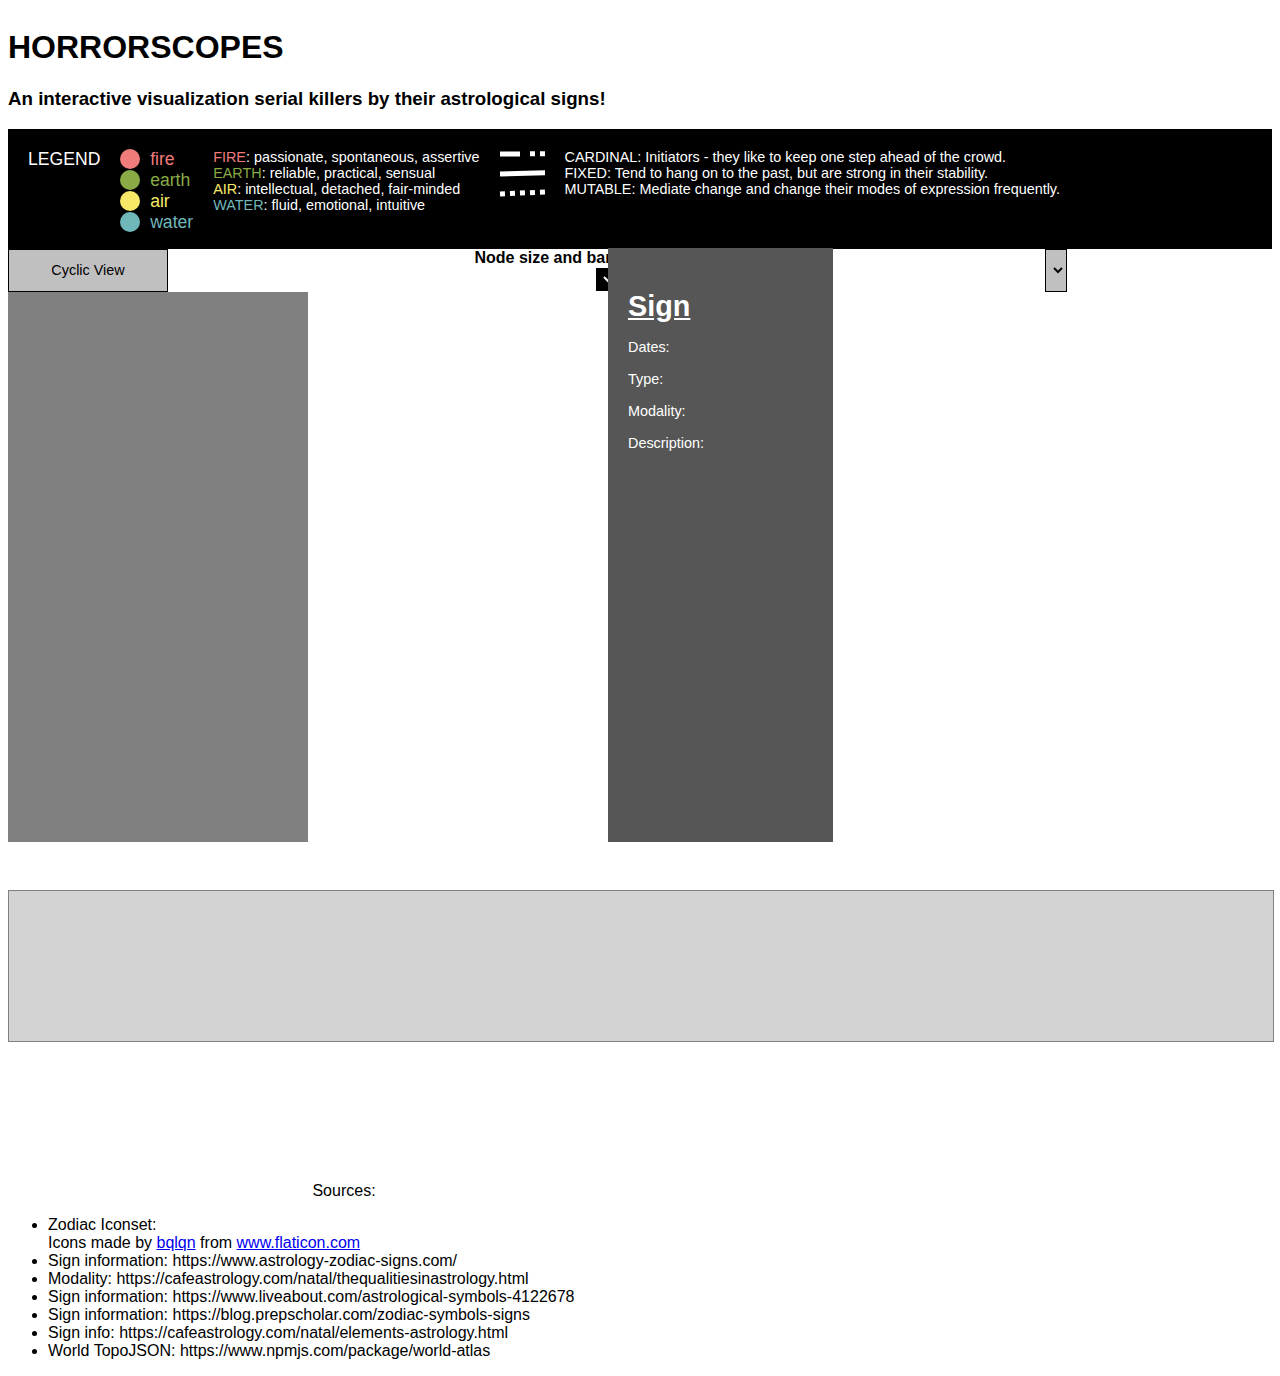
==== index.html @ 546693b0 "Rework linked views control UI" ====
<!DOCTYPE html>
<html>
  <head>
    <title>HORRORSCOPES</title>
    <link rel="stylesheet" href="css/style.css">
  </head>
  <body>

    <div class="row">
      <div class="col">
        <h1>HORRORSCOPES</h1>
        <h3>An interactive visualization serial killers by their astrological signs!</h3>
      </div>
    </div>

    <div id="vis-nodes-legend" class="row">
      <b>LEGEND</b>
      <div id="legend-elements">
        <span class="fire row">
          <span class="legend-node fire-bg"></span>
          &nbsp;&nbsp;fire
        </span>
        <span class="earth row">
          <span class="legend-node earth-bg"></span>
          &nbsp;&nbsp;earth
        </span>
        <span class="air row">
          <span class="legend-node air-bg"></span>
          &nbsp;&nbsp;air
        </span>
        <span class="water row">
          <span class="legend-node water-bg"></span>
          &nbsp;&nbsp;water
        </span>
      </div>
      <div id="elements-info" class="description">
        <b class="fire">FIRE</b>: passionate, spontaneous, assertive
        <br>
        <b class="earth">EARTH</b>: reliable, practical, sensual
        <br>
        <b class="air">AIR</b>: intellectual, detached, fair-minded
        <br>
        <b class="water">WATER</b>: fluid, emotional, intuitive
      </div>

      <svg id="modality-legend-svg">
        <path d="M5 5 1000 0" class="modality-cardinal stroke"></path>
        <path d="M5 25 1000 0" class="modality-fixed stroke"></path>
        <path d="M5 45 1000 0" class="modality-mutable stroke"></path>
      </svg>

      <div id="modality-info" class="description">
        <b>CARDINAL</b>: Initiators - they like to keep one step ahead of the crowd.
        <br>
        <b>FIXED</b>: Tend to hang on to the past, but are strong in their stability.
        <br>
        <b>MUTABLE</b>: Mediate change and change their modes of expression frequently.
      </div>
    </div>

    <div id="control" class="row">
      <button id="view-toggle">Cyclic View</button>
      <center>
        <span class="thick-text">Node size and bar length encodes:</span>
        <br>
        <select id="kill-count-select"></select>
      </center>
      <select id="sort-bars"></select>

    </div>

    <div id="vis-row" class="row">  
      <svg id="vis-nodes">

      </svg>

      <div>
        <!--        <select id="sort-bars"></select>-->
        <svg id="bar-chart"></svg>
      </div>
      <div id="vis-nodes-info">
        <span id="signNameText"><b>Sign</b></span>
        <br><br>
        <b>Dates: </b><span id="datesText"></span>
        <br><br>
        <b>Type: <span id="typeText"></span></b>
        <br><br>
        <b>Modality: </b><span id="modalityText"></span>
        <br><br>
        <b>Description: </b><div id="descriptionText"></div>
      </div>
    </div>

    <div>
      <svg id="map">
        <div id="map-tooltip"></div>
      </svg>
    </div>

    <svg id="killer-type-chart"></svg>


    Sources:
    <ul>
      <li>Zodiac Iconset:
        <div>Icons made by <a href="https://www.flaticon.com/authors/bqlqn" title="bqlqn">bqlqn</a> from <a href="https://www.flaticon.com/" title="Flaticon">www.flaticon.com</a></div>
      </li>
      <li>Sign information: https://www.astrology-zodiac-signs.com/</li>
      <li>Modality: https://cafeastrology.com/natal/thequalitiesinastrology.html</li>
      <li>Sign information: https://www.liveabout.com/astrological-symbols-4122678</li>
      <li>Sign information: https://blog.prepscholar.com/zodiac-symbols-signs</li>
      <li>Sign info: https://cafeastrology.com/natal/elements-astrology.html</li>
      <li>World TopoJSON: https://www.npmjs.com/package/world-atlas</li>
    </ul>

    <script src="https://cdnjs.cloudflare.com/ajax/libs/jquery/3.4.1/jquery.min.js"></script>
    <script src="https://d3js.org/d3.v5.min.js"></script>
    <script src="js/barChart.js"></script>
    <script src="js/zodiacCycle.js"></script>
    <script src="https://d3js.org/topojson.v3.min.js"></script>
    <script src="js/choroplethMap.js"></script>
    <script src="js/killerTypeChart.js"></script>
    <script src="js/index.js"></script>
  </body>
</html>
---- css/style.css ----
/* Add or change the styles for all tasks in this css file */

html {
  font-family: "Helvetica Neue",Helvetica,Arial,sans-serif;
  margin: 0px;
}

.row {
  display: flex;
  flex-wrap: nowrap;
}

.col {
  margin-right: 30px;
  flex:50%;
}

.hidden {
  display: none;
}

.geo-path {
  stroke: black;
}

.geo-path.active {
  opacity: 1;
}

#control {
  margin-right: 205px;
  justify-content: space-between;
}

/*
#map {
width: 1000px;
height: 1000px;
}*/

#map {
  border: 1px solid grey;
  /*background-image: url(../src/galaxy-background.jpg);*/
  background-color: #D3D3D3;
  width: 100%;
  margin: 0 auto;
  margin-top: 3em;
}

.world-sphere {
  fill: #D3D3D3;
}

#play-button {
  margin-left: 20px;
  width: 70px;
}

.place-text {
  font-size: 0.9rem;
  font-weight: 600;
  text-shadow: 1px 1px 4px #ffffff;
  background: #fff;
}

p {
  font-size: 1.4rem;
}

.tick {
  color: white;
}

.thick-text {
  font-weight: 600;
}

#vis-nodes {
  background-color: gray;
}

#vis-nodes-legend {
  font-size: 1.1rem;
  font-weight: 300;
  background-color:black; 
  color: white;
  padding: 20px 0 0 20px;
  height: 100px;
}

#view-toggle {
  width: 160px;
  background-color: silver;
  border: 1px solid black;
  font-size: 0.9rem;
  font-weight: 500;
}

#kill-count-select {
  background-color: black;
  color: white;
  border: 1px solid white;
  font-size: 1.2rem;
  font-weight: 600;
}

#sort-bars {
  background-color: silver;
  border: 1px solid black;
  font-size: 0.9rem;
}

#legend-elements, #elements-info, #modality-info {
  padding: 0 0 0 20px;
}

#signNameText {
  font-size: 1.8rem;
  font-weight: 700;
  text-decoration: underline;
}

.description {
  font-size: 0.9rem;
}

#descriptionText {
  font-size: 0.9rem;
}

#vis-nodes-info {
  margin-top: -44px;
  padding: 42px 20px 42px 20px;
  background-color: #565656;
  font-size: 0.9rem;
  font-weight: 300;
  color: white;
  width: 185px;
  height: 510px;
}

.legend-node {
  height: 20px;
  width: 20px;
  border-radius: 50%;
  display: inline-block;
}

.legend-node > html {
  margin-left: 50px;
}

.monthArc {
  fill: white;
  stroke: #AAAAAA;
}

.monthText {
  fill: #6B6B6B;
  font-size: 13px;
  font-family: 'Courgette', sans-serif;
}

.tooltip {
  position: absolute;
  padding-left: 1em;
  padding-right: 1em;
  font-weight: 600;
  font-size: 0.8em;
  color: white;
  background-color: black;
}

.node-icon {
  pointer-events: none;
}

.node {
  stroke-width: 5;
}

.regular-node {
  stroke: black;
}

.highlighted-node {
  stroke: white;
}

.node-month-label {
  font-size: 0.8rem;
  font-weight: 300;
}

#modality-legend-svg {
  padding-left: 15px;
  width: 50px;
}

.stroke {
  stroke: white;
  stroke-width: 5;
}

.modality-cardinal {
  stroke-dasharray: 20,10,5,5,5,10;
}

.modality-fixed {
  /*  stroke-dasharray: 5,5;*/
}

.modality-mutable {
  stroke-dasharray: 5,5;
}

.link {
  stroke: white;
  stroke-opacity: 0.3;
  stroke-width: 4px;
}

title {
  color: aqua;
  font-family: "Helvetica Neue",Helvetica,Arial,sans-serif;
  margin: 0px;
  fill: #6B6B6B;
  font-size: 13px;
}

.fire {
  fill: #EF7C7A;
  color: #EF7C7A;
}

.fire-bg {
  background-color: #EF7C7A;
}

.earth {
  fill: #8AAA46;
  color: #8AAA46;
}

.earth-bg {
  background-color: #8AAA46;
}

.air {
  fill: #F7E967;
  color: #F7E967;
}

.air-bg {
  background-color: #F7E967;
}

.water {
  fill: #70B7BA;
  color: #70B7BA;
}

.water-bg {
  background-color: #70B7BA;
}
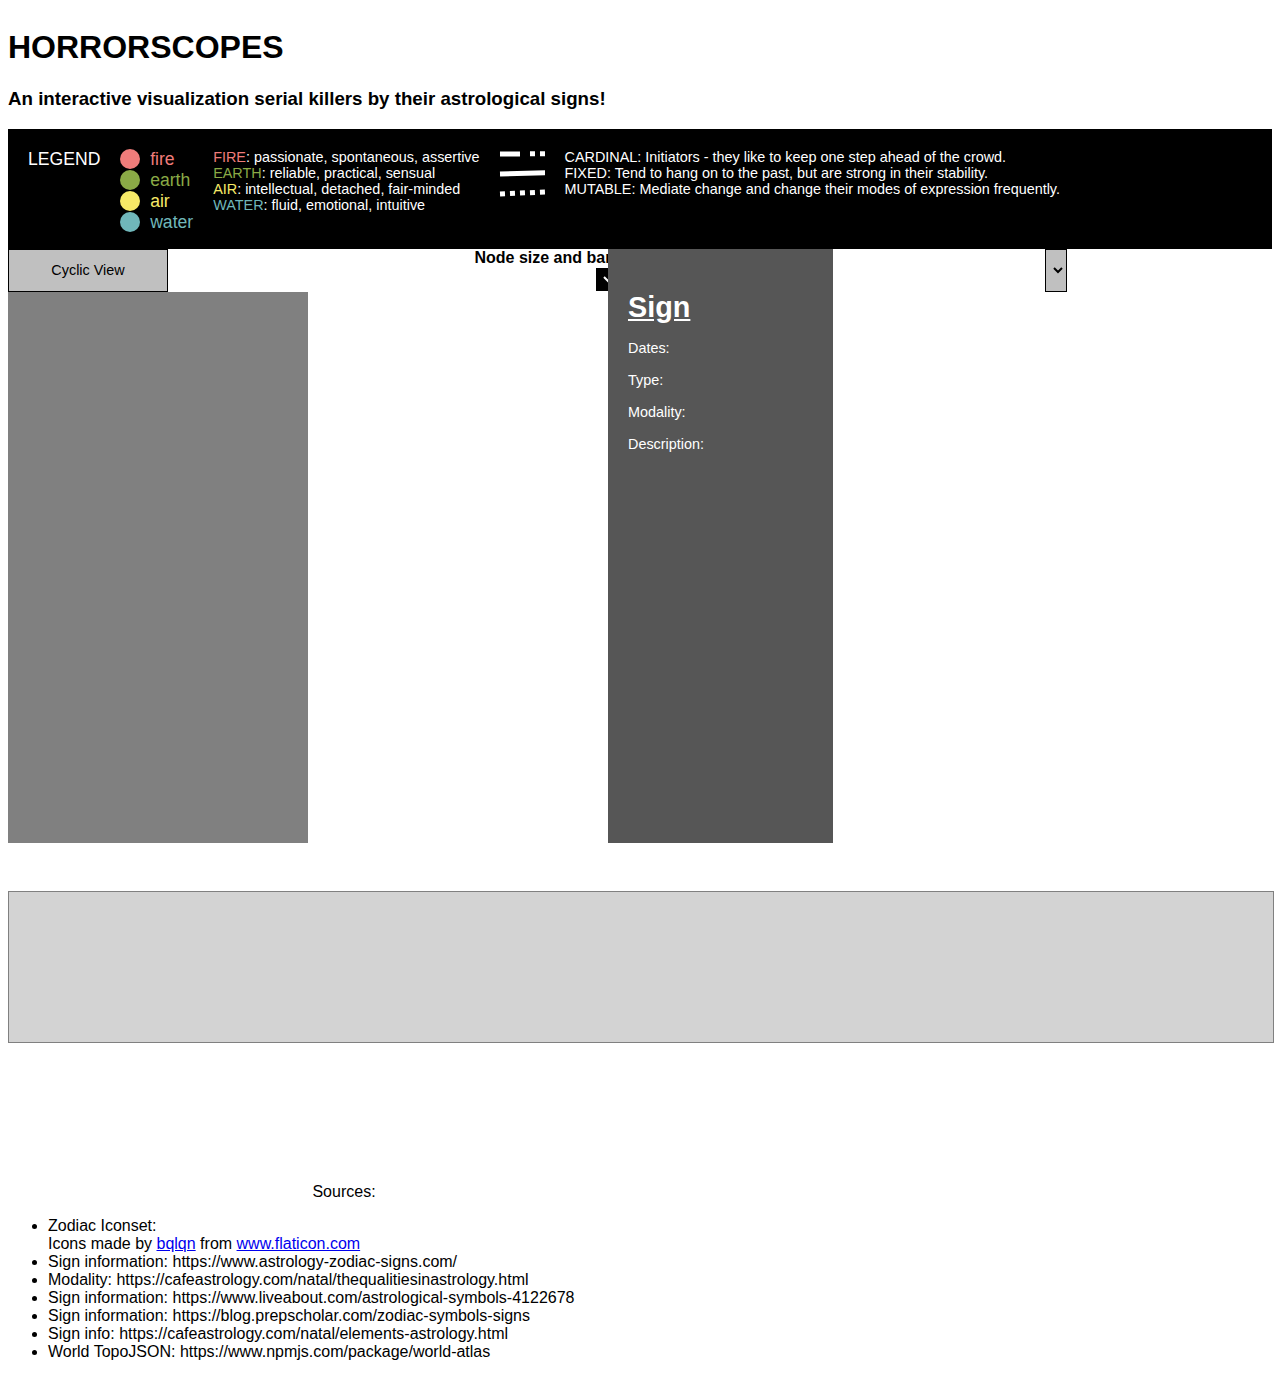
==== commit 9d789e6d: "Working normalized stacked bar chart!! Debug" ====
--- a/index.html
+++ b/index.html
@@ -75,7 +75,6 @@
       </svg>
 
       <div>
-        <!--        <select id="sort-bars"></select>-->
         <svg id="bar-chart"></svg>
       </div>
       <div id="vis-nodes-info">
@@ -99,7 +98,7 @@
 
     <svg id="killer-type-chart"></svg>
 
-
+    
     Sources:
     <ul>
       <li>Zodiac Iconset:
--- a/css/style.css
+++ b/css/style.css
@@ -130,6 +130,7 @@
 }
 
 #vis-nodes-info {
+  border-top: 1px solid black;
   margin-top: -44px;
   padding: 42px 20px 42px 20px;
   background-color: #565656;
@@ -264,3 +265,8 @@
 .water-bg {
   background-color: #70B7BA;
 }
+
+.normalized-bar {
+  stroke: black;
+  stroke-width: 3;
+}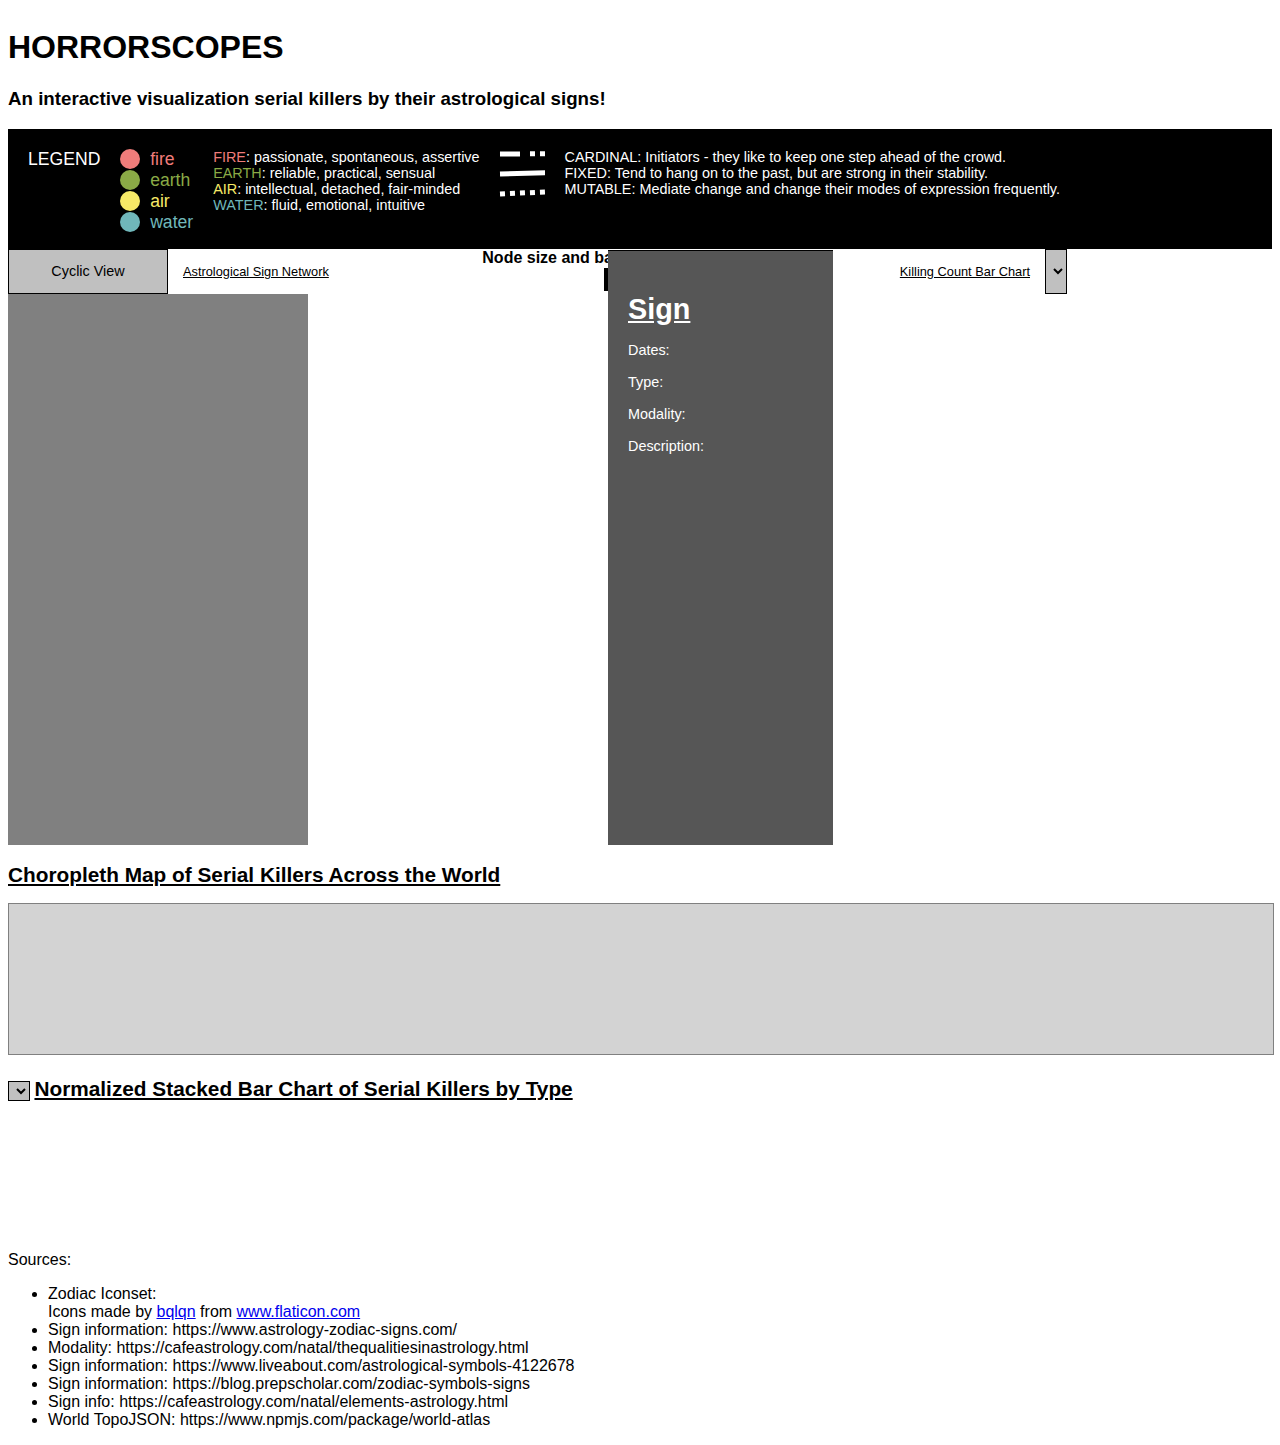
==== commit 56519e25: "Add axis titles and labels" ====
--- a/index.html
+++ b/index.html
@@ -59,14 +59,21 @@
     </div>
 
     <div id="control" class="row">
-      <button id="view-toggle">Cyclic View</button>
+      <span class="row">
+        <button id="view-toggle">Cyclic View</button>
+        <span class="ul-title">Astrological Sign Network</span>
+      </span>
+
       <center>
         <span class="thick-text">Node size and bar length encodes:</span>
         <br>
         <select id="kill-count-select"></select>
       </center>
-      <select id="sort-bars"></select>
 
+      <span class="row">
+        <span class="ul-title">Killing Count Bar Chart</span>
+        <select id="sort-bars"></select>
+      </span>
     </div>
 
     <div id="vis-row" class="row">  
@@ -89,16 +96,20 @@
         <b>Description: </b><div id="descriptionText"></div>
       </div>
     </div>
-
+    <br>
     <div>
+      <span class="title">Choropleth Map of Serial Killers Across the World</span>
       <svg id="map">
         <div id="map-tooltip"></div>
       </svg>
     </div>
+    <br>
+    <select id="sort-norm-bars"></select>
+    <span class="title">Normalized Stacked Bar Chart of Serial Killers by Type</span>
+    <div id="type-row" class="row">
+      <svg id="killer-type-chart"></svg>
+    </div>
 
-    <svg id="killer-type-chart"></svg>
-
-    
     Sources:
     <ul>
       <li>Zodiac Iconset:
--- a/css/style.css
+++ b/css/style.css
@@ -45,7 +45,7 @@
   background-color: #D3D3D3;
   width: 100%;
   margin: 0 auto;
-  margin-top: 3em;
+  margin-top: 1em;
 }
 
 .world-sphere {
@@ -111,6 +111,12 @@
   font-size: 0.9rem;
 }
 
+#sort-norm-bars {
+  background-color: silver;
+  border: 1px solid black;
+  font-size: 0.9rem;
+}
+
 #legend-elements, #elements-info, #modality-info {
   padding: 0 0 0 20px;
 }
@@ -119,6 +125,25 @@
   font-size: 1.8rem;
   font-weight: 700;
   text-decoration: underline;
+}
+
+.title {
+  font-size: 1.3rem;
+  font-weight: 600;
+  text-decoration: underline;
+  margin-top: 1em;
+}
+
+.ul-title {
+  font-size: 0.8rem;
+  text-decoration: underline;
+  padding: 15px;
+}
+
+
+.axis-label {
+  fill: black;
+  font-size: 1.3rem;
 }
 
 .description {
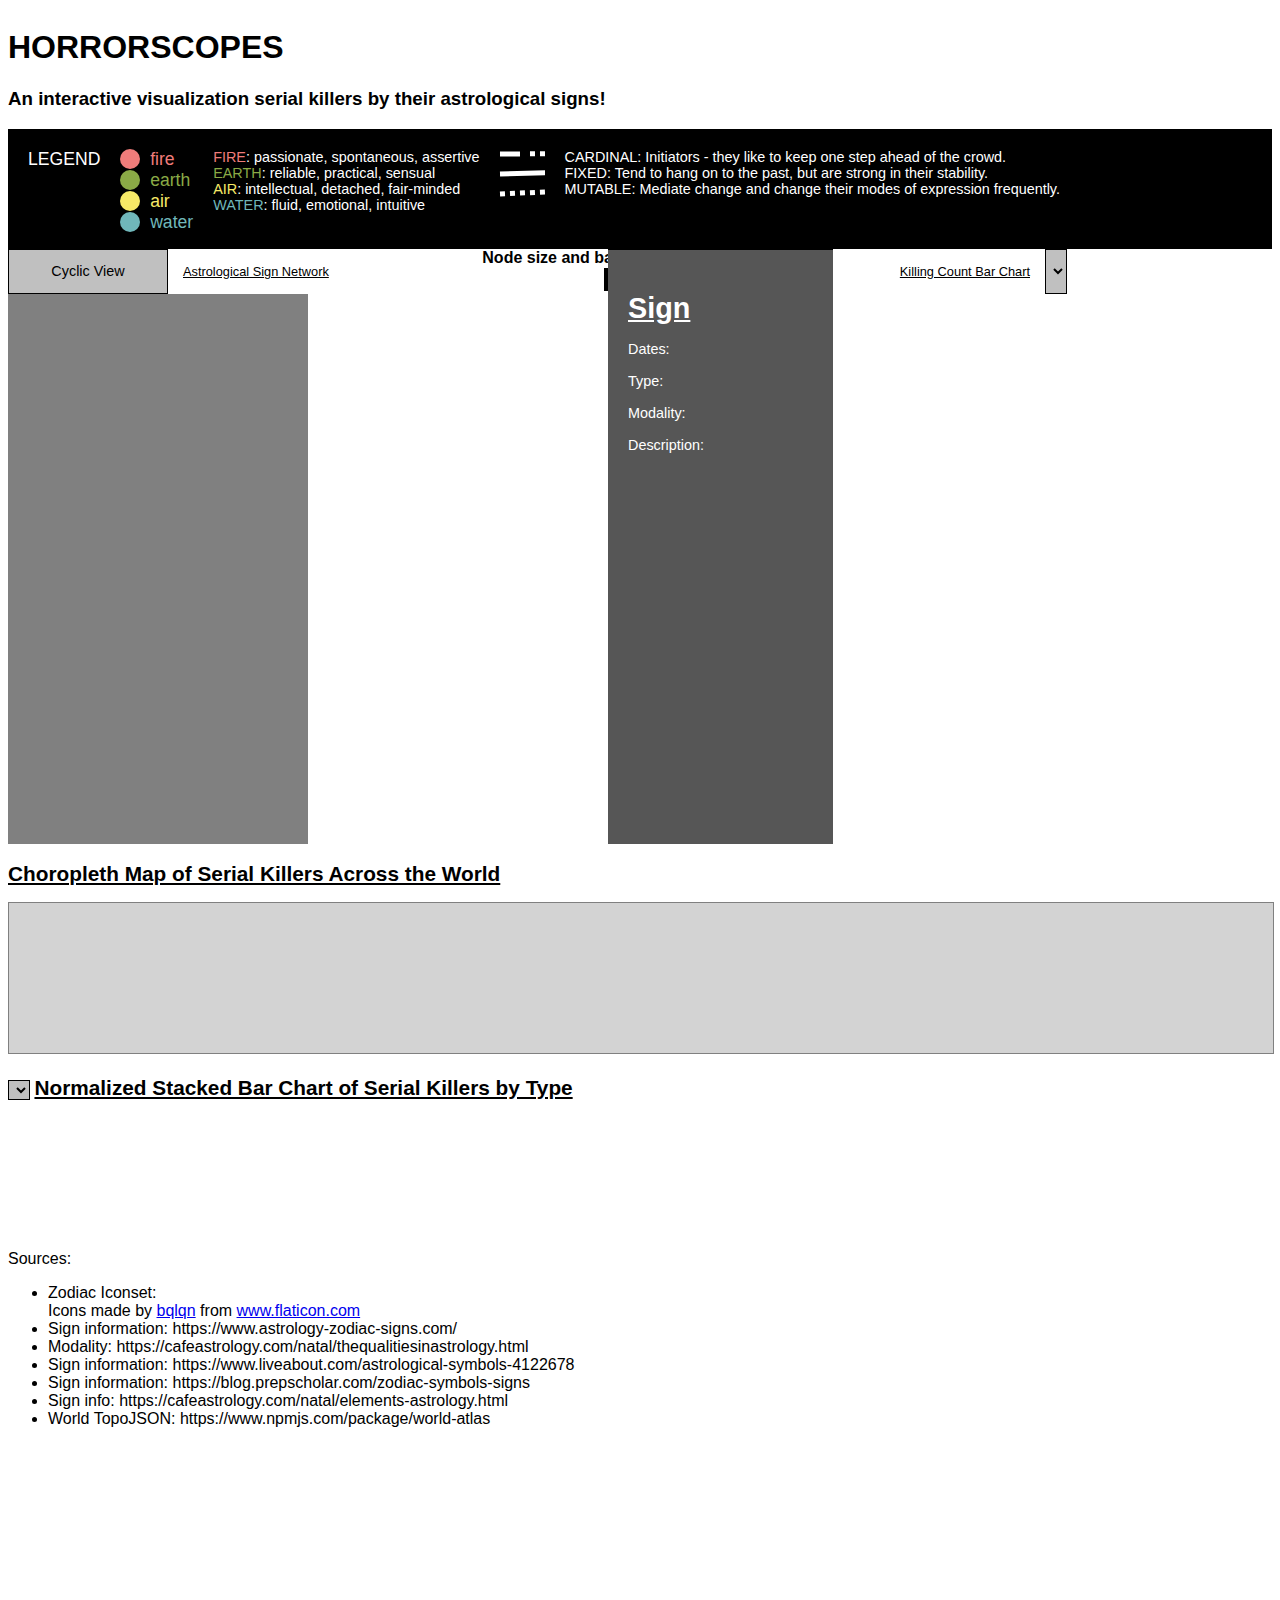
==== commit 5086e144: "color legend for the map" ====
--- a/index.html
+++ b/index.html
@@ -99,8 +99,12 @@
     <br>
     <div>
       <span class="title">Choropleth Map of Serial Killers Across the World</span>
+      <div>
+        <svg id="map-legend" height=300 width=275 style="position:absolute; top:1300px; left:50px"></svg>
+      </div>
       <svg id="map">
         <div id="map-tooltip"></div>
+        <div id="killer-tooltip"></div>
       </svg>
     </div>
     <br>
--- a/css/style.css
+++ b/css/style.css
@@ -156,7 +156,7 @@
 
 #vis-nodes-info {
   border-top: 1px solid black;
-  margin-top: -44px;
+  margin-top: -45px;
   padding: 42px 20px 42px 20px;
   background-color: #565656;
   font-size: 0.9rem;
@@ -196,6 +196,23 @@
   font-size: 0.8em;
   color: white;
   background-color: black;
+}
+
+.killer-tooltip {
+  font-weight: 400;
+  width: 300px;
+}
+
+.killer-notes p {
+  font-size: 14px;
+}
+
+.killer-notes span {
+  margin-bottom: 10px;
+}
+
+.killer-notes br {
+  margin-bottom: 2em;
 }
 
 .node-icon {
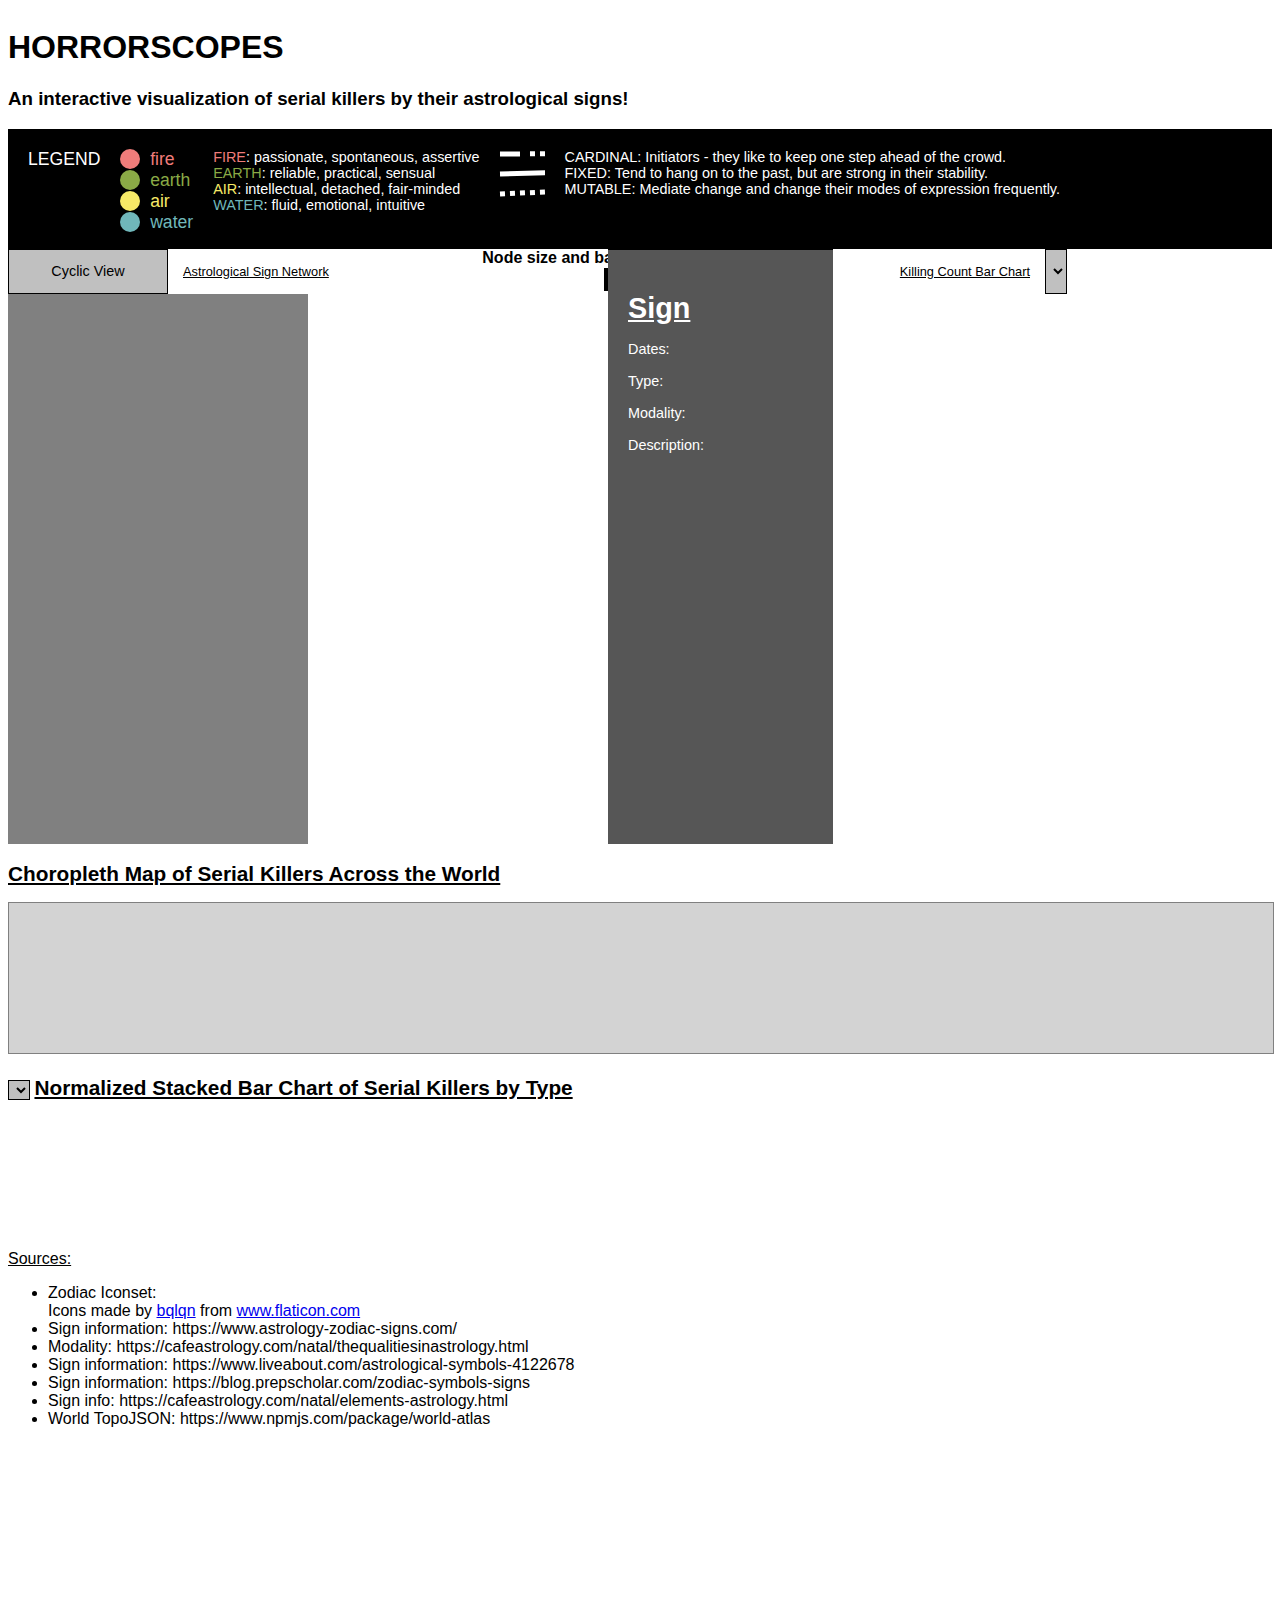
==== commit 13005cfd: "Merge pull request #6 from cpsc436v-2019w-t2/margaret-map-fixes" ====
--- a/index.html
+++ b/index.html
@@ -9,7 +9,7 @@
     <div class="row">
       <div class="col">
         <h1>HORRORSCOPES</h1>
-        <h3>An interactive visualization serial killers by their astrological signs!</h3>
+        <h3>An interactive visualization of serial killers by their astrological signs!</h3>
       </div>
     </div>
 
@@ -113,19 +113,21 @@
     <div id="type-row" class="row">
       <svg id="killer-type-chart"></svg>
     </div>
-
-    Sources:
-    <ul>
-      <li>Zodiac Iconset:
-        <div>Icons made by <a href="https://www.flaticon.com/authors/bqlqn" title="bqlqn">bqlqn</a> from <a href="https://www.flaticon.com/" title="Flaticon">www.flaticon.com</a></div>
-      </li>
-      <li>Sign information: https://www.astrology-zodiac-signs.com/</li>
-      <li>Modality: https://cafeastrology.com/natal/thequalitiesinastrology.html</li>
-      <li>Sign information: https://www.liveabout.com/astrological-symbols-4122678</li>
-      <li>Sign information: https://blog.prepscholar.com/zodiac-symbols-signs</li>
-      <li>Sign info: https://cafeastrology.com/natal/elements-astrology.html</li>
-      <li>World TopoJSON: https://www.npmjs.com/package/world-atlas</li>
-    </ul>
+    
+    <div id="sources">
+      <u>Sources:</u>
+      <ul>
+        <li>Zodiac Iconset:
+          <div>Icons made by <a href="https://www.flaticon.com/authors/bqlqn" title="bqlqn">bqlqn</a> from <a href="https://www.flaticon.com/" title="Flaticon">www.flaticon.com</a></div>
+        </li>
+        <li>Sign information: https://www.astrology-zodiac-signs.com/</li>
+        <li>Modality: https://cafeastrology.com/natal/thequalitiesinastrology.html</li>
+        <li>Sign information: https://www.liveabout.com/astrological-symbols-4122678</li>
+        <li>Sign information: https://blog.prepscholar.com/zodiac-symbols-signs</li>
+        <li>Sign info: https://cafeastrology.com/natal/elements-astrology.html</li>
+        <li>World TopoJSON: https://www.npmjs.com/package/world-atlas</li>
+      </ul>
+    </div>
 
     <script src="https://cdnjs.cloudflare.com/ajax/libs/jquery/3.4.1/jquery.min.js"></script>
     <script src="https://d3js.org/d3.v5.min.js"></script>
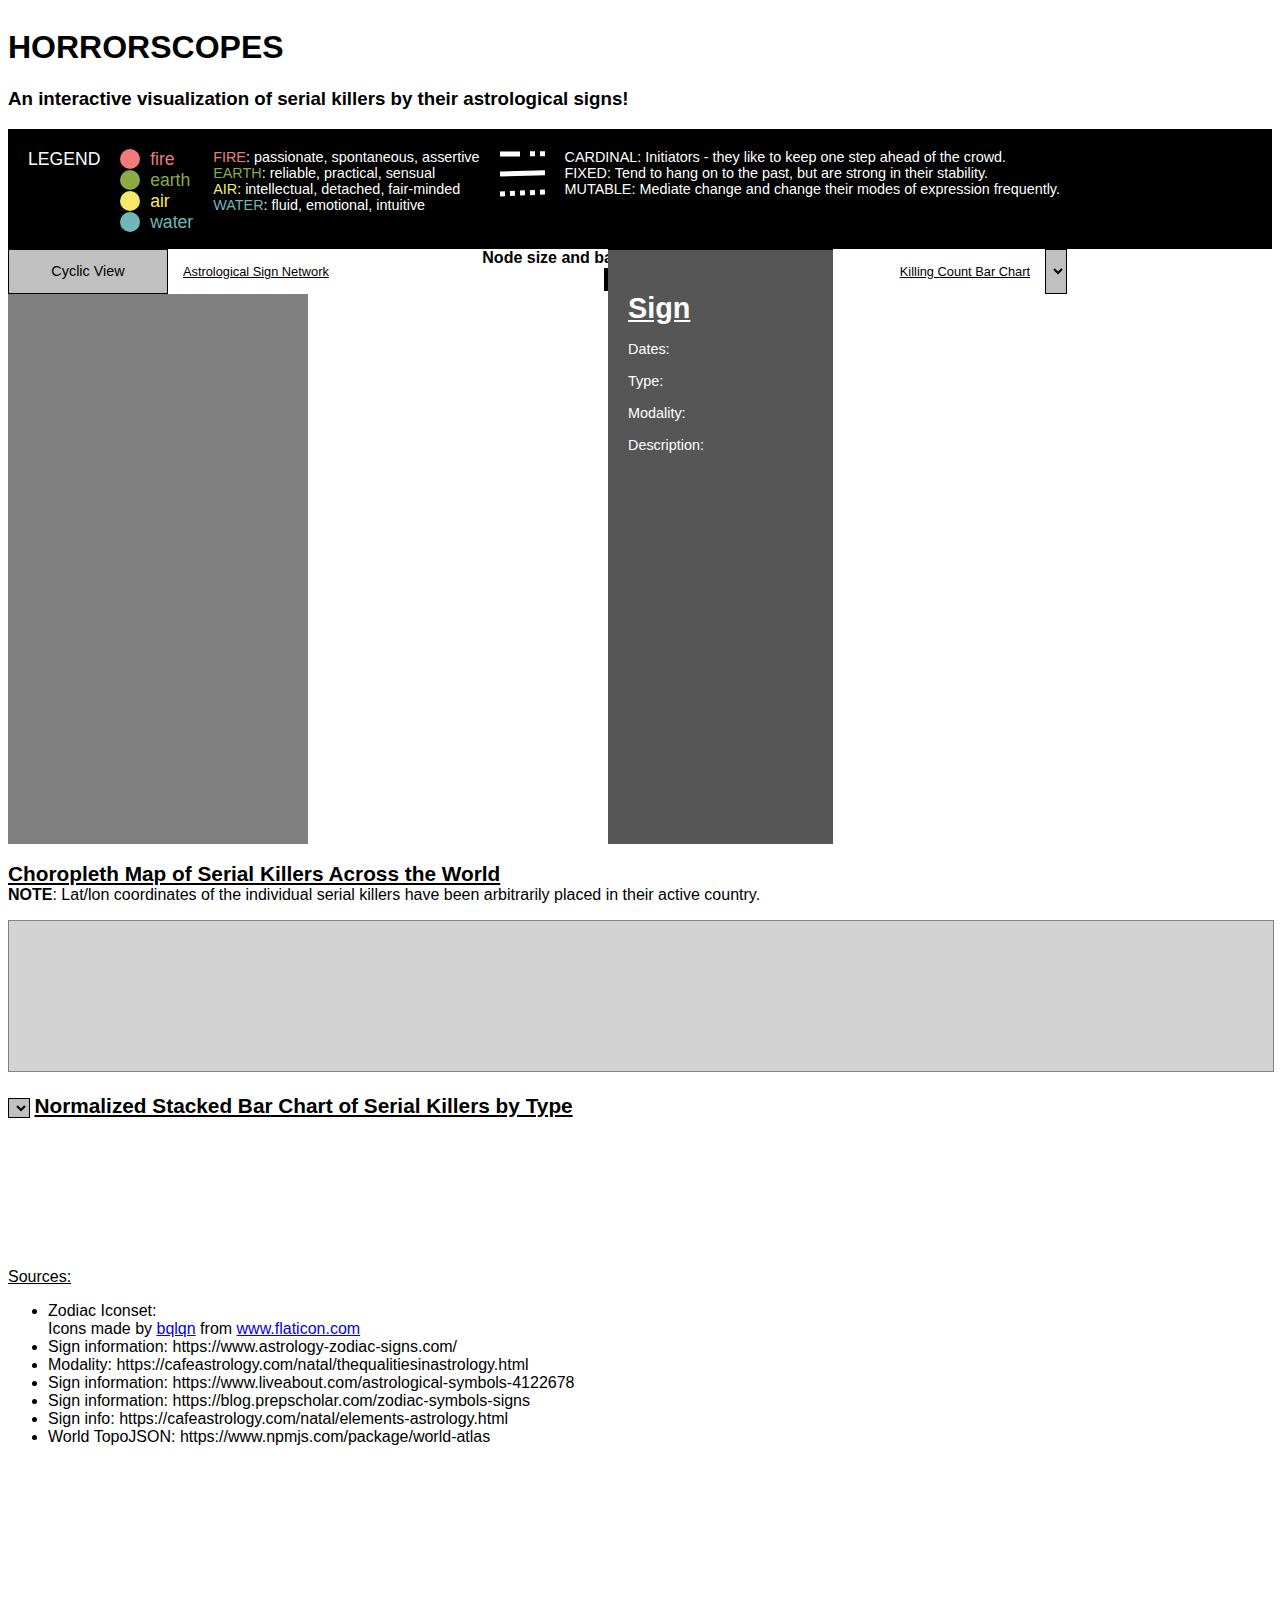
==== commit 178039d2: "Minor fix and add map posn disclaimer" ====
--- a/index.html
+++ b/index.html
@@ -98,7 +98,8 @@
     </div>
     <br>
     <div>
-      <span class="title">Choropleth Map of Serial Killers Across the World</span>
+      <span class="title">Choropleth Map of Serial Killers Across the World</span><br>
+    <span><b>NOTE</b>: Lat/lon coordinates of the individual serial killers have been arbitrarily placed in their active country.</span>
       <div>
         <svg id="map-legend" height=300 width=275 style="position:absolute; top:1300px; left:50px"></svg>
       </div>
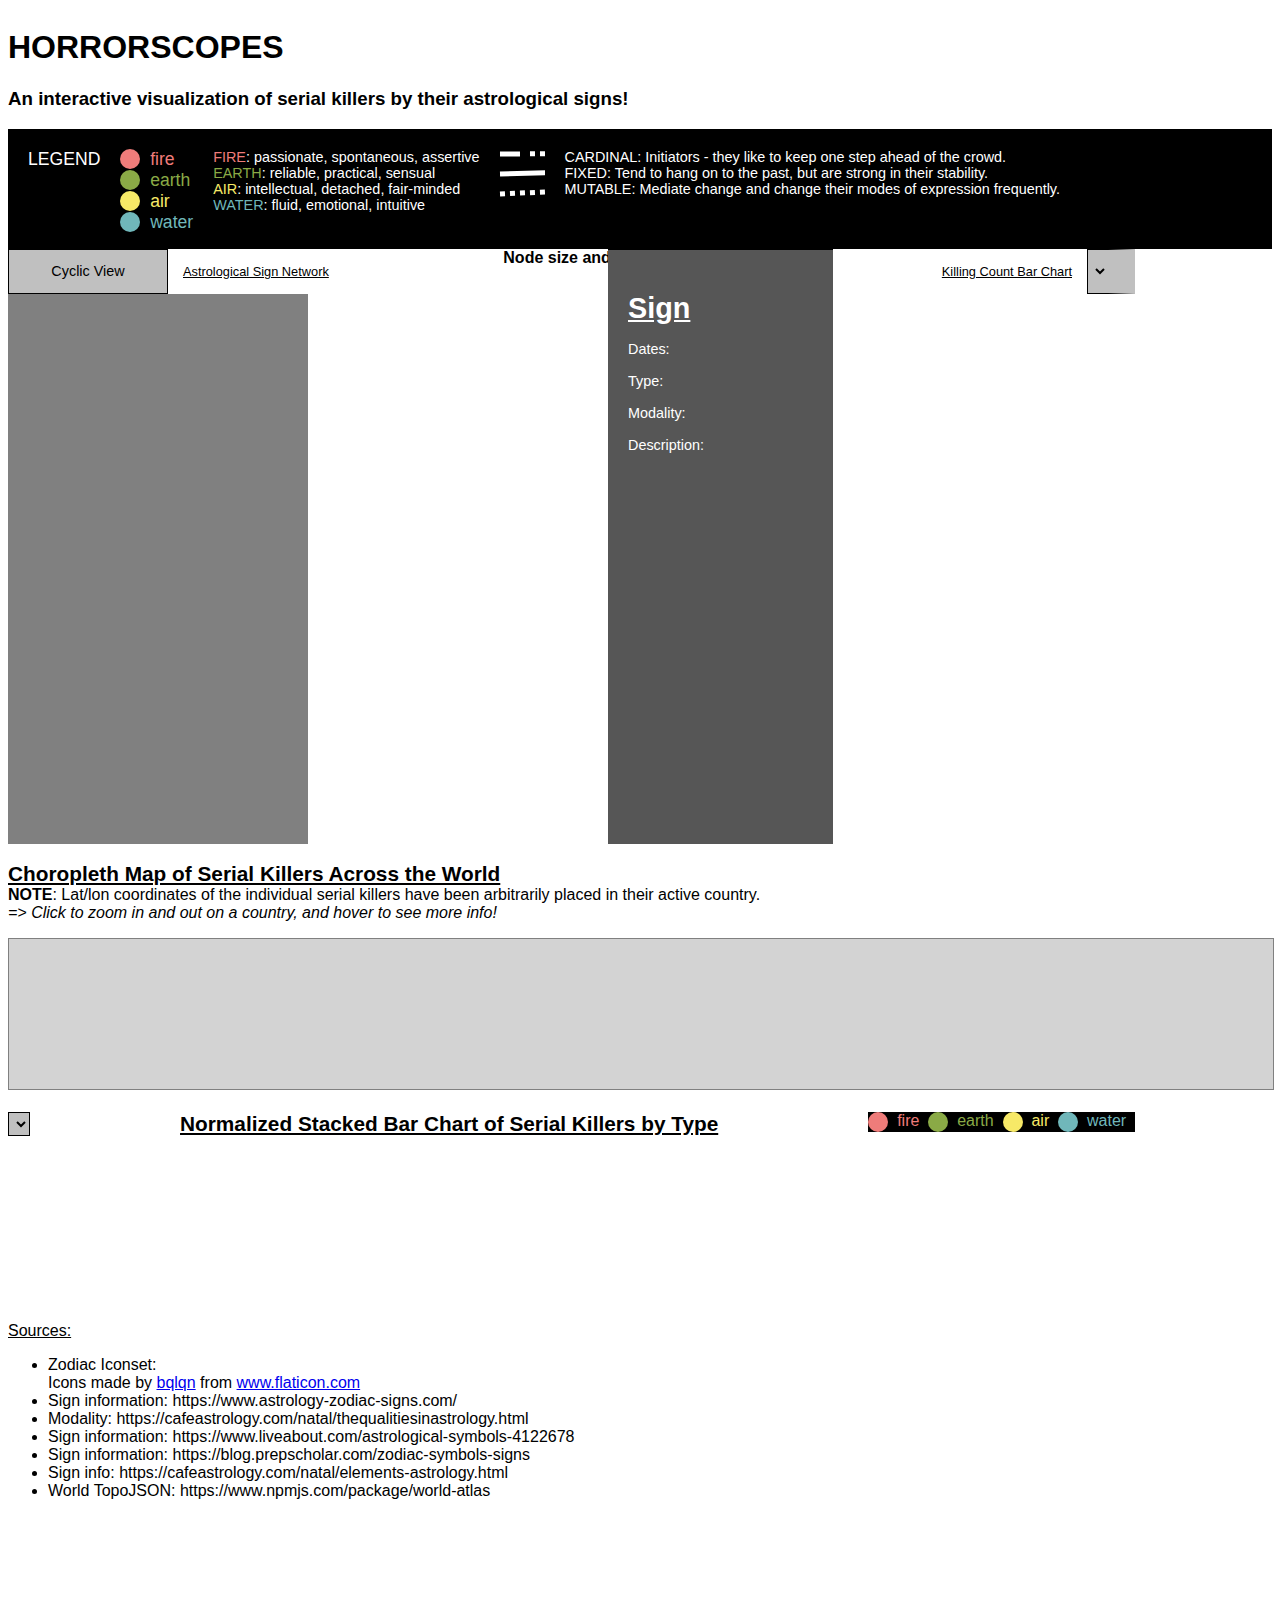
==== commit 9786fabf: "Add thumbnail and fix UI" ====
--- a/index.html
+++ b/index.html
@@ -99,7 +99,8 @@
     <br>
     <div>
       <span class="title">Choropleth Map of Serial Killers Across the World</span><br>
-    <span><b>NOTE</b>: Lat/lon coordinates of the individual serial killers have been arbitrarily placed in their active country.</span>
+      <span><b>NOTE</b>: Lat/lon coordinates of the individual serial killers have been arbitrarily placed in their active country.</span><br>
+      <span><i>=> Click to zoom in and out on a country, and hover to see more info!</i></span>
       <div>
         <svg id="map-legend" height=300 width=275 style="position:absolute; top:1300px; left:50px"></svg>
       </div>
@@ -109,12 +110,32 @@
       </svg>
     </div>
     <br>
-    <select id="sort-norm-bars"></select>
-    <span class="title">Normalized Stacked Bar Chart of Serial Killers by Type</span>
-    <div id="type-row" class="row">
-      <svg id="killer-type-chart"></svg>
-    </div>
-    
+    <span id="kill-type-control" class="row">
+      <select id="sort-norm-bars"></select>
+      <span class="title">Normalized Stacked Bar Chart of Serial Killers by Type</span>
+      <span id="inline-elem-legend" class="row">
+        <span class="fire row">
+          <span class="legend-node fire-bg"></span>
+          &nbsp;&nbsp;fire&nbsp;&nbsp;
+        </span>
+        <span class="earth row">
+          <span class="legend-node earth-bg"></span>
+          &nbsp;&nbsp;earth&nbsp;&nbsp;
+        </span>
+        <span class="air row">
+          <span class="legend-node air-bg"></span>
+          &nbsp;&nbsp;air&nbsp;&nbsp;
+        </span>
+        <span class="water row">
+          <span class="legend-node water-bg"></span>
+          &nbsp;&nbsp;water&nbsp;&nbsp;
+        </span>
+      </span>
+    </span>
+    <!--    <div id="type-row" class="row">-->
+    <svg id="killer-type-chart"></svg>
+    <!--    </div>-->
+
     <div id="sources">
       <u>Sources:</u>
       <ul>
--- a/css/style.css
+++ b/css/style.css
@@ -1,6 +1,3 @@
-
-/* Add or change the styles for all tasks in this css file */
-
 html {
   font-family: "Helvetica Neue",Helvetica,Arial,sans-serif;
   margin: 0px;
@@ -29,19 +26,21 @@
 }
 
 #control {
-  margin-right: 205px;
+  width: 1127px;
   justify-content: space-between;
 }
 
-/*
-#map {
-width: 1000px;
-height: 1000px;
-}*/
+#kill-type-control {
+  width: 1127px;
+  justify-content: space-between;
+}
+
+#sources {
+  margin-top: 2rem;
+}
 
 #map {
   border: 1px solid grey;
-  /*background-image: url(../src/galaxy-background.jpg);*/
   background-color: #D3D3D3;
   width: 100%;
   margin: 0 auto;
@@ -108,6 +107,7 @@
 #sort-bars {
   background-color: silver;
   border: 1px solid black;
+  border-right: 27px solid silver;
   font-size: 0.9rem;
 }
 
@@ -131,7 +131,6 @@
   font-size: 1.3rem;
   font-weight: 600;
   text-decoration: underline;
-  margin-top: 1em;
 }
 
 .ul-title {
@@ -139,7 +138,6 @@
   text-decoration: underline;
   padding: 15px;
 }
-
 
 .axis-label {
   fill: black;
@@ -251,11 +249,15 @@
 }
 
 .modality-fixed {
-  /*  stroke-dasharray: 5,5;*/
 }
 
 .modality-mutable {
   stroke-dasharray: 5,5;
+}
+
+#inline-elem-legend {
+  background-color: black;
+  height: 20px;
 }
 
 .link {
